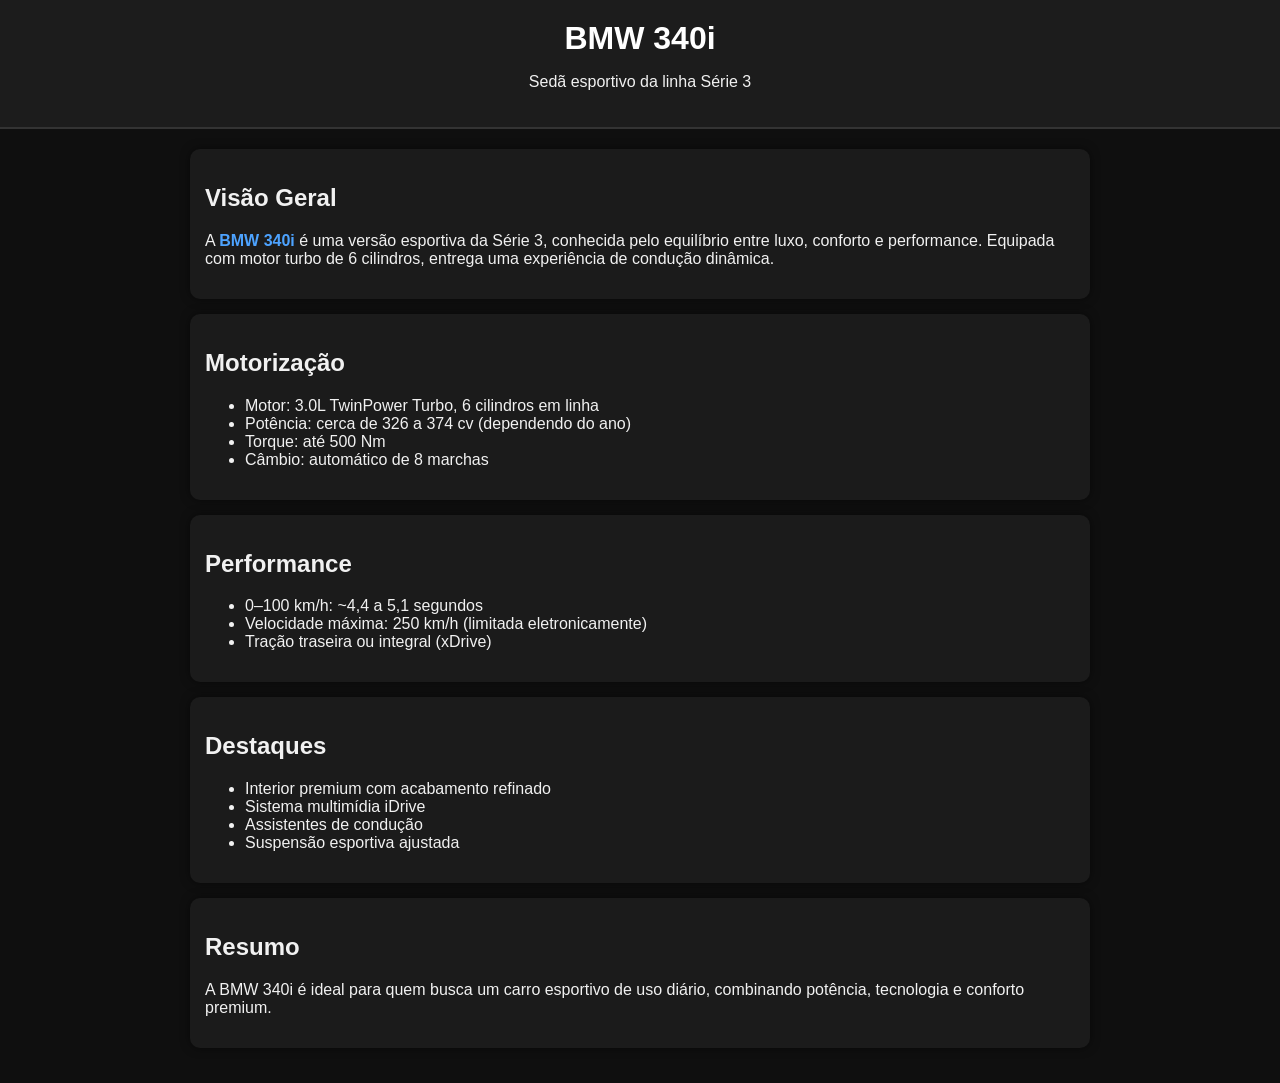
==== 340i.html @ fa6cc25e "." ====
<!DOCTYPE html>
<html lang="pt-BR">
<head>
  <meta charset="UTF-8">
  <meta name="viewport" content="width=device-width, initial-scale=1.0">
  <title>BMW 340i - Informações</title>
  <style>
    body {
      font-family: Arial, sans-serif;
      background-color: #0f0f0f;
      color: #f1f1f1;
      margin: 0;
      padding: 0;
    }
    header {
      background: #1c1c1c;
      padding: 20px;
      text-align: center;
      border-bottom: 2px solid #333;
    }
    h1 {
      margin: 0;
      color: #ffffff;
    }
    .container {
      padding: 20px;
      max-width: 900px;
      margin: auto
    }
    .card {
      background: #1b1b1b;
      padding: 15px;
      margin-bottom: 15px;
      border-radius: 10px;
      box-shadow: 0 0 10px rgba(0,0,0,0.5);
    }
    .highlight {
      color: #4da3ff;
      font-weight: bold;
    }
  </style>
</head>
<body>

<header>
  <h1>BMW 340i</h1>
  <p>Sedã esportivo da linha Série 3</p>
</header>

<div class="container">

  <div class="card">
    <h2>Visão Geral</h2>
    <p>
      A <span class="highlight">BMW 340i</span> é uma versão esportiva da Série 3, conhecida pelo equilíbrio entre luxo, conforto e performance.
      Equipada com motor turbo de 6 cilindros, entrega uma experiência de condução dinâmica.
    </p>
  </div>

  <div class="card">
    <h2>Motorização</h2>
    <ul>
      <li>Motor: 3.0L TwinPower Turbo, 6 cilindros em linha</li>
      <li>Potência: cerca de 326 a 374 cv (dependendo do ano)</li>
      <li>Torque: até 500 Nm</li>
      <li>Câmbio: automático de 8 marchas</li>
    </ul>
  </div>

  <div class="card">
    <h2>Performance</h2>
    <ul>
      <li>0–100 km/h: ~4,4 a 5,1 segundos</li>
      <li>Velocidade máxima: 250 km/h (limitada eletronicamente)</li>
      <li>Tração traseira ou integral (xDrive)</li>
    </ul>
  </div>

  <div class="card">
    <h2>Destaques</h2>
    <ul>
      <li>Interior premium com acabamento refinado</li>
      <li>Sistema multimídia iDrive</li>
      <li>Assistentes de condução</li>
      <li>Suspensão esportiva ajustada</li>
    </ul>
  </div>

  <div class="card">
    <h2>Resumo</h2>
    <p>
      A BMW 340i é ideal para quem busca um carro esportivo de uso diário, combinando potência, tecnologia e conforto premium.
    </p>
  </div>

</div>

</body>
</html>
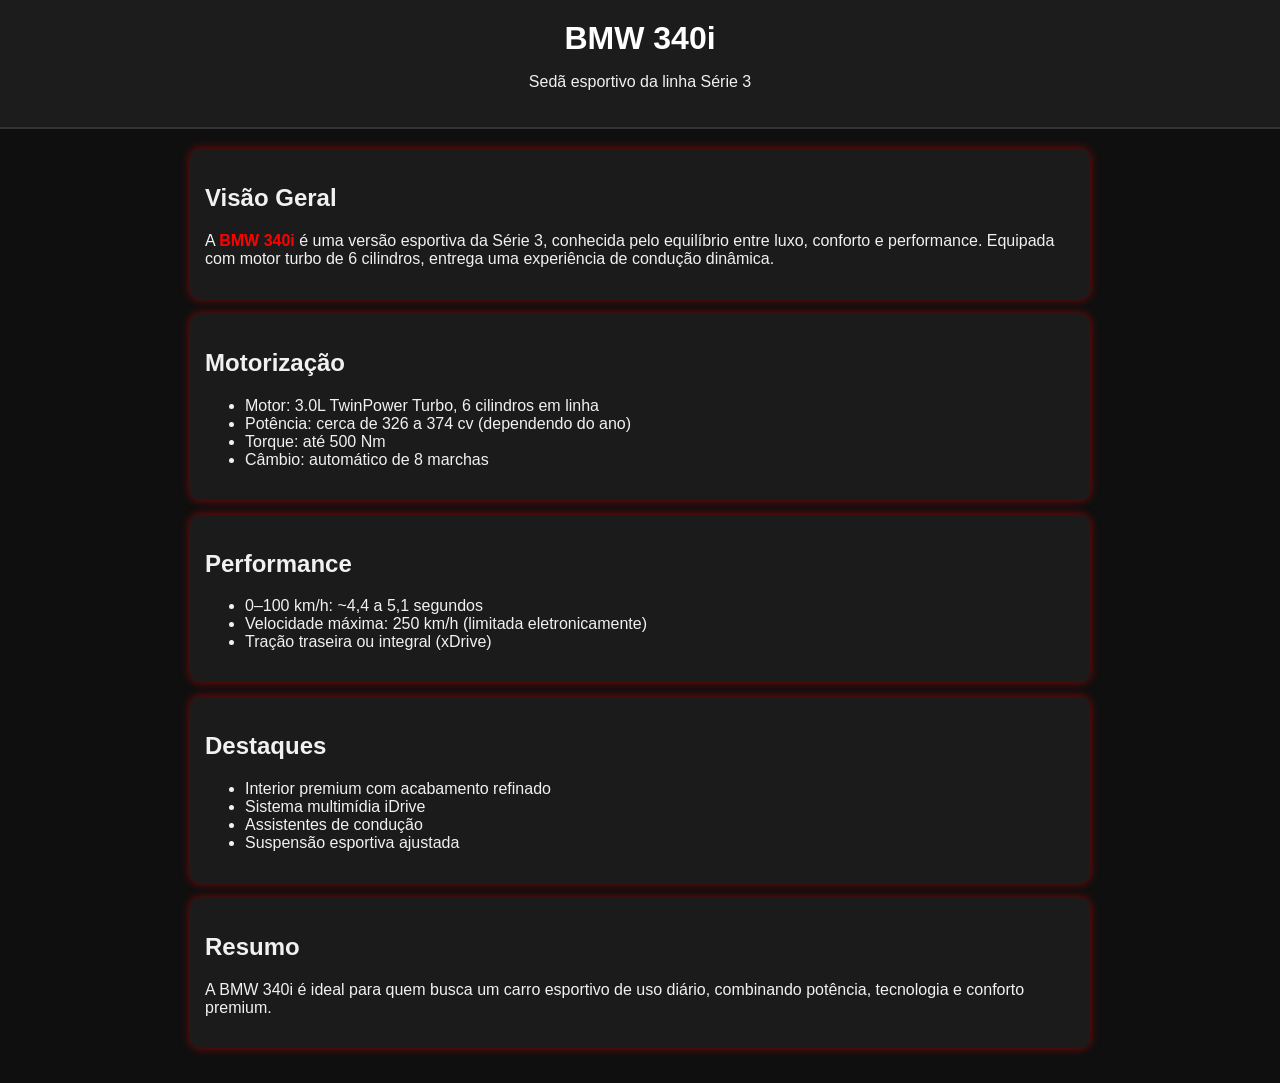
==== commit 304c68e5: "." ====
--- a/340i.html
+++ b/340i.html
@@ -32,10 +32,10 @@
       padding: 15px;
       margin-bottom: 15px;
       border-radius: 10px;
-      box-shadow: 0 0 10px rgba(0,0,0,0.5);
+      box-shadow: 0 0 10px rgba(255, 0, 0, 0.5);
     }
     .highlight {
-      color: #4da3ff;
+      color: #ff0000;
       font-weight: bold;
     }
   </style>
